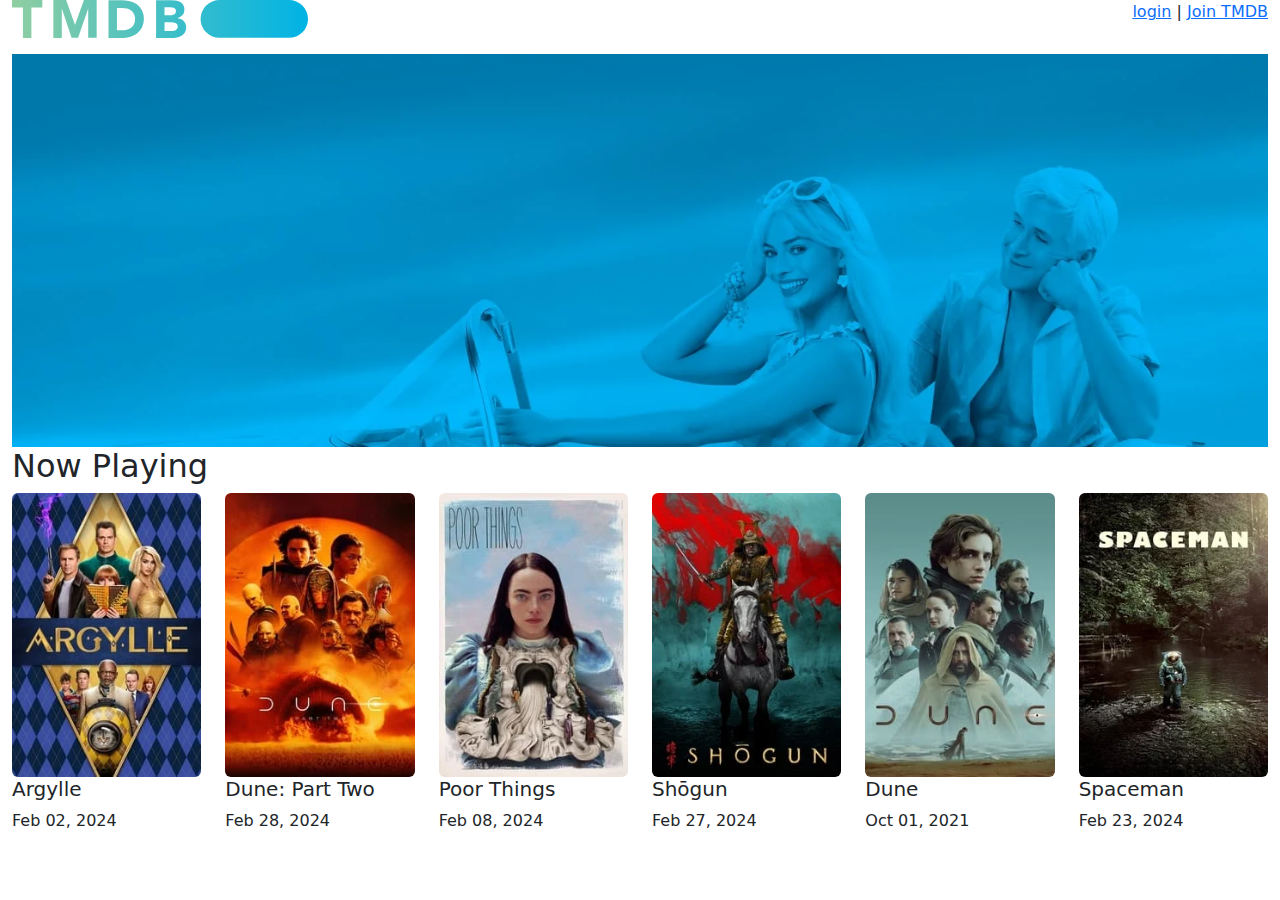
==== bs/index.html @ 1d7c4ef1 "bs.html" ====
<!DOCTYPE html>
<html lang="en">
<head>
    <meta charset="UTF-8">
    <meta name="viewport" content="width=device-width, initial-scale=1.0">
    <title>The Movie DB</title>
    <!-- bootstrap cdn -->
    <link 
    href="https://cdn.jsdelivr.net/npm/bootstrap@5.3.3/dist/css/bootstrap.min.css" rel="stylesheet" integrity="sha384-QWTKZyjpPEjISv5WaRU9OFeRpok6YctnYmDr5pNlyT2bRjXh0JMhjY6hW+ALEwIH" crossorigin="anonymous">
</head>
<body>
    <div class="container-fluid">
        <div class="row">
            <!-- logo -->
            <div class="col-lg-3">
                <img src="img/logo.svg " alt=""
                class="img-fluid"/>

            </div>

            <!-- link navigasi -->
            <div class="col-lg-9 text-end">
                <a href="#" class="link-primary">login</a> | 
                <a href="#" class="link-primary">Join TMDB</a>
            

            </div>
        </div>

        <div class="row mt-3">
            <div class="col-lg-12">
                <!-- img banner -->
                <img src="img/ctMserH8g2SeOAnCw5gFjdQF8mo.webp" alt="" 
                class="img-fluid"/>
            </div>
        </div>

        <h2> Now Playing</h2>
        <div class="row">
            <div class ="col-lg-2 col-sm-4 ">
                <img src="img/1.webp" alt=""
                class="img-fluid rounded"/>
                <h5>Argylle </h5>
                Feb 02, 2024
            
            </div>
            <div class ="col-lg-2 col-sm-4">
                <img src="img/2.webp" alt=""
                class="img-fluid rounded"/>
                <h5>Dune: Part Two</h5>
                Feb 28, 2024
            </div>
            <div class ="col-lg-2 col-sm-4">
                <img src="img/3.webp" alt=""
                class="img-fluid rounded"/>
                <h5>Poor Things</h5>
                Feb 08, 2024
            </div>
            <div class ="col-lg-2 col-sm-4">
                <img src="img/4.webp" alt=""
                class="img-fluid rounded"/>
                <h5>Shōgun</h5>
                Feb 27, 2024
            </div>
            <div class ="col-lg-2 col-sm-4">
                <img src="img/5.webp" alt=""
                class="img-fluid rounded"/>
                <h5>Dune</h5>
                Oct 01, 2021
            </div>
            <div class ="col-lg-2 col-sm-4">
                <img src="img/6.webp" alt=""
                class="img-fluid rounded"/>
                <h5>Spaceman</h5>
                Feb 23, 2024
            </div>


        </div>


    </div>
    
</body>
</html>
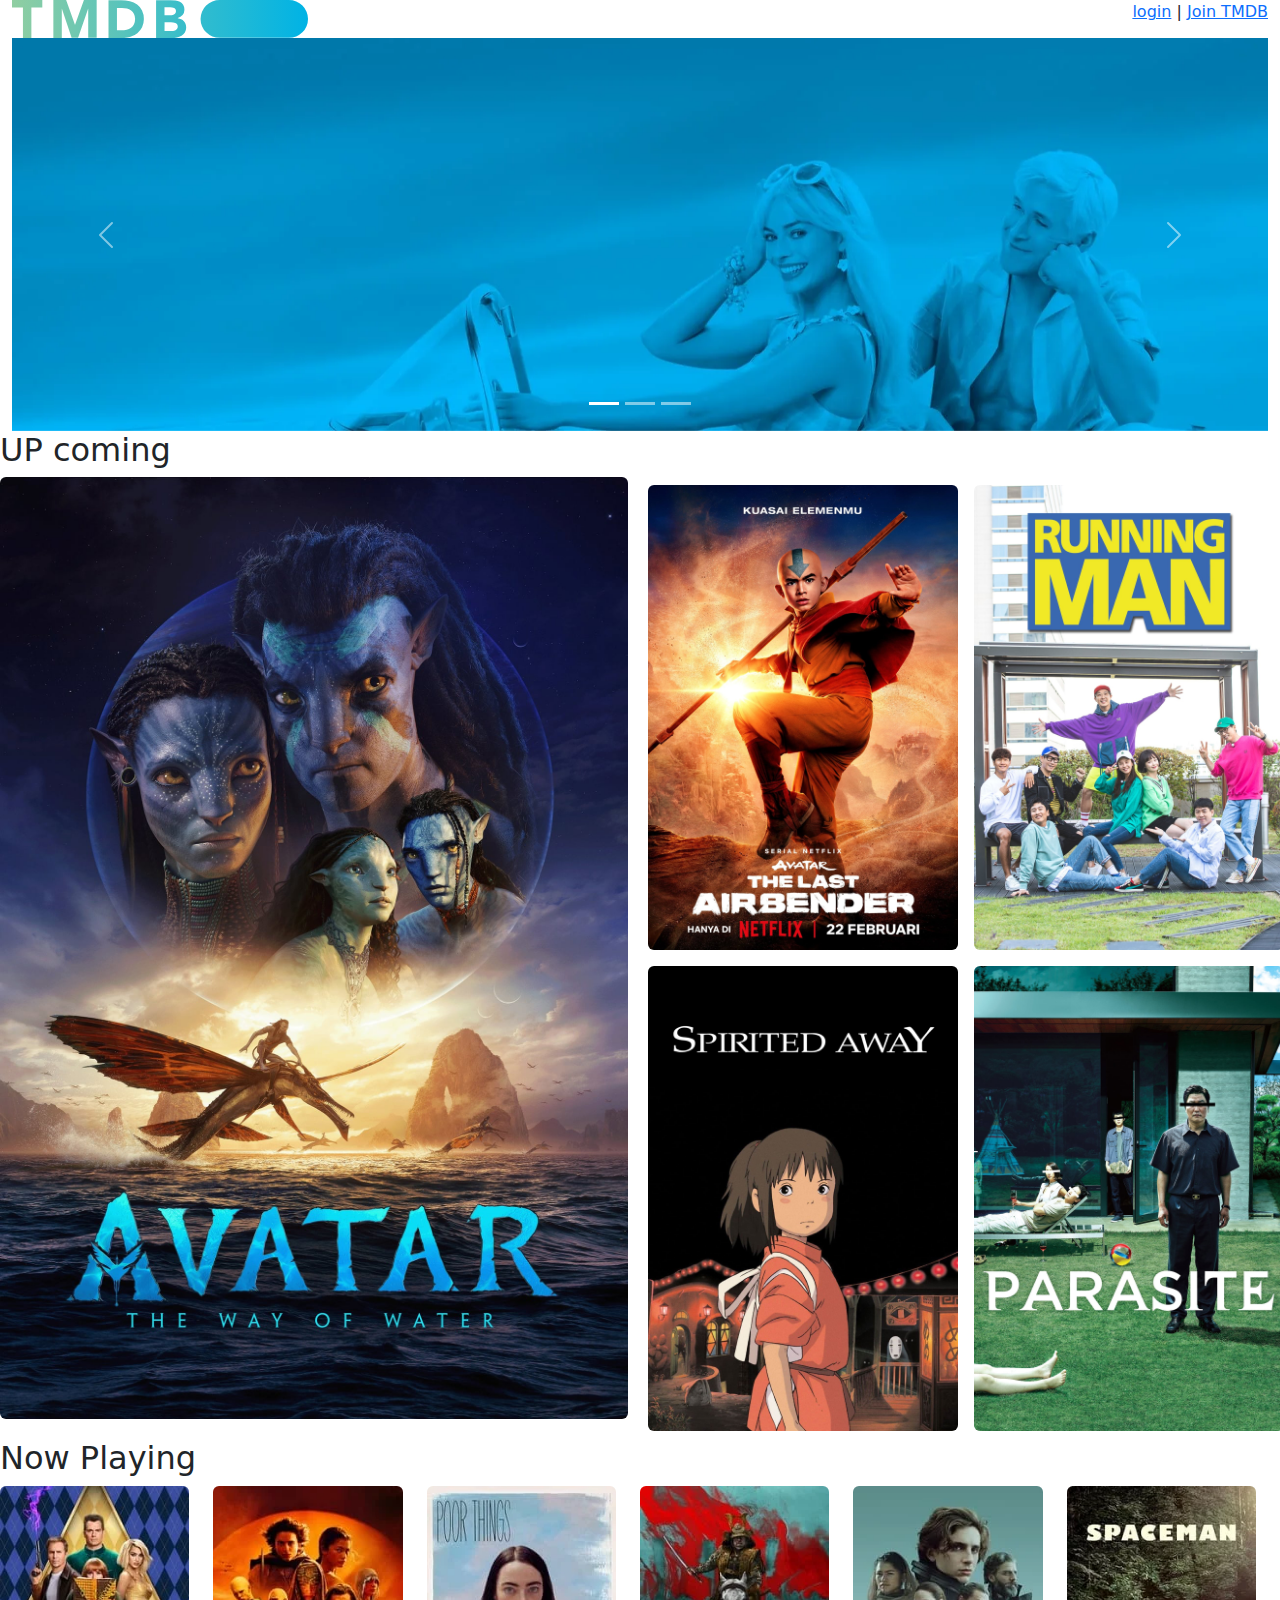
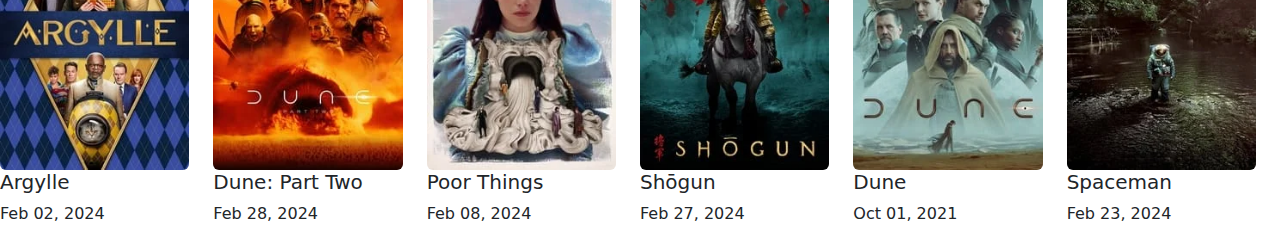
==== commit 2e6659f3: "s" ====
--- a/bs/index.html
+++ b/bs/index.html
@@ -7,6 +7,7 @@
     <!-- bootstrap cdn -->
     <link 
     href="https://cdn.jsdelivr.net/npm/bootstrap@5.3.3/dist/css/bootstrap.min.css" rel="stylesheet" integrity="sha384-QWTKZyjpPEjISv5WaRU9OFeRpok6YctnYmDr5pNlyT2bRjXh0JMhjY6hW+ALEwIH" crossorigin="anonymous">
+    <script src="https://cdn.jsdelivr.net/npm/bootstrap@5.3.3/dist/js/bootstrap.bundle.min.js"></script>
 </head>
 <body>
     <div class="container-fluid">
@@ -26,16 +27,76 @@
 
             </div>
         </div>
+        <!-- Carousel -->
+<div id="demo" class="carousel slide" data-bs-ride="carousel">
 
-        <div class="row mt-3">
-            <div class="col-lg-12">
-                <!-- img banner -->
-                <img src="img/ctMserH8g2SeOAnCw5gFjdQF8mo.webp" alt="" 
-                class="img-fluid"/>
+    <!-- Indicators/dots -->
+    <div class="carousel-indicators">
+      <button type="button" data-bs-target="#demo" data-bs-slide-to="0" class="active"></button>
+      <button type="button" data-bs-target="#demo" data-bs-slide-to="1"></button>
+      <button type="button" data-bs-target="#demo" data-bs-slide-to="2"></button>
+    </div>
+    
+    <!-- The slideshow/carousel -->
+    <div class="carousel-inner">
+      <div class="carousel-item active">
+        <img src="img/ctMserH8g2SeOAnCw5gFjdQF8mo.webp" alt="Los Angeles" class="d-block" style="width:100%">
+      </div>
+      <div class="carousel-item">
+        <img src="img/ctMserH8g2SeOAnCw5gFjdQF8mo.webp" alt="Chicago" class="d-block" style="width:100%">
+      </div>
+      <div class="carousel-item">
+        <img src="img/ctMserH8g2SeOAnCw5gFjdQF8mo.webp" alt="New York" class="d-block" style="width:100%">
+      </div>
+    </div>
+    
+    <!-- Left and right controls/icons -->
+    <button class="carousel-control-prev" type="button" data-bs-target="#demo" data-bs-slide="prev">
+      <span class="carousel-control-prev-icon"></span>
+    </button>
+    <button class="carousel-control-next" type="button" data-bs-target="#demo" data-bs-slide="next">
+      <span class="carousel-control-next-icon"></span>
+    </button>
+  </div>
+
+      
+
+        </div>
+        
+        <h2 class="mp-3">UP coming</h2>
+        <div class="row">
+            <div class="col-lg-6">
+                <img src="img/t6HIqrRAclMCA60NsSmeqe9RmNV.jpg" alt=""
+                class ='img-fluid rounded'/>
             </div>
+            <div class="col-lg-6 col-sm-12">
+                <div class="row">
+                    <div class="col-lg-6 p-2 col-sm-6">
+                        <img src="img/avatar.jpg" alt=""
+                        class="img-fluid rounded "/>
+                    </div>
+        
+                    <div class="col-lg-6 p-2 col-sm-6">
+                        <img src="img/2Wmmu1MkqxJ48J7aySET9EKEjXz.jpg" alt=""
+                        class="img-fluid rounded "/>
+                    </div>
+        
+        
+                    <div class="col-lg-6 p-2 col-sm-6">
+                        <img src="img/39wmItIWsg5sZMyRUHLkWBcuVCM.jpg" alt=""
+                        class="img-fluid rounded "/>
+                    </div>
+        
+        
+                    <div class="col-lg-6 p-2 col-sm-6">
+                        <img src="img/7IiTTgloJzvGI1TAYymCfbfl3vT.jpg" alt=""
+                        class="img-fluid rounded "/>
+                    </div>
+                </div>           
+                         
         </div>
 
-        <h2> Now Playing</h2>
+        <h2 class="mp-3"> Now Playing</h2>
         <div class="row">
             <div class ="col-lg-2 col-sm-4 ">
                 <img src="img/1.webp" alt=""
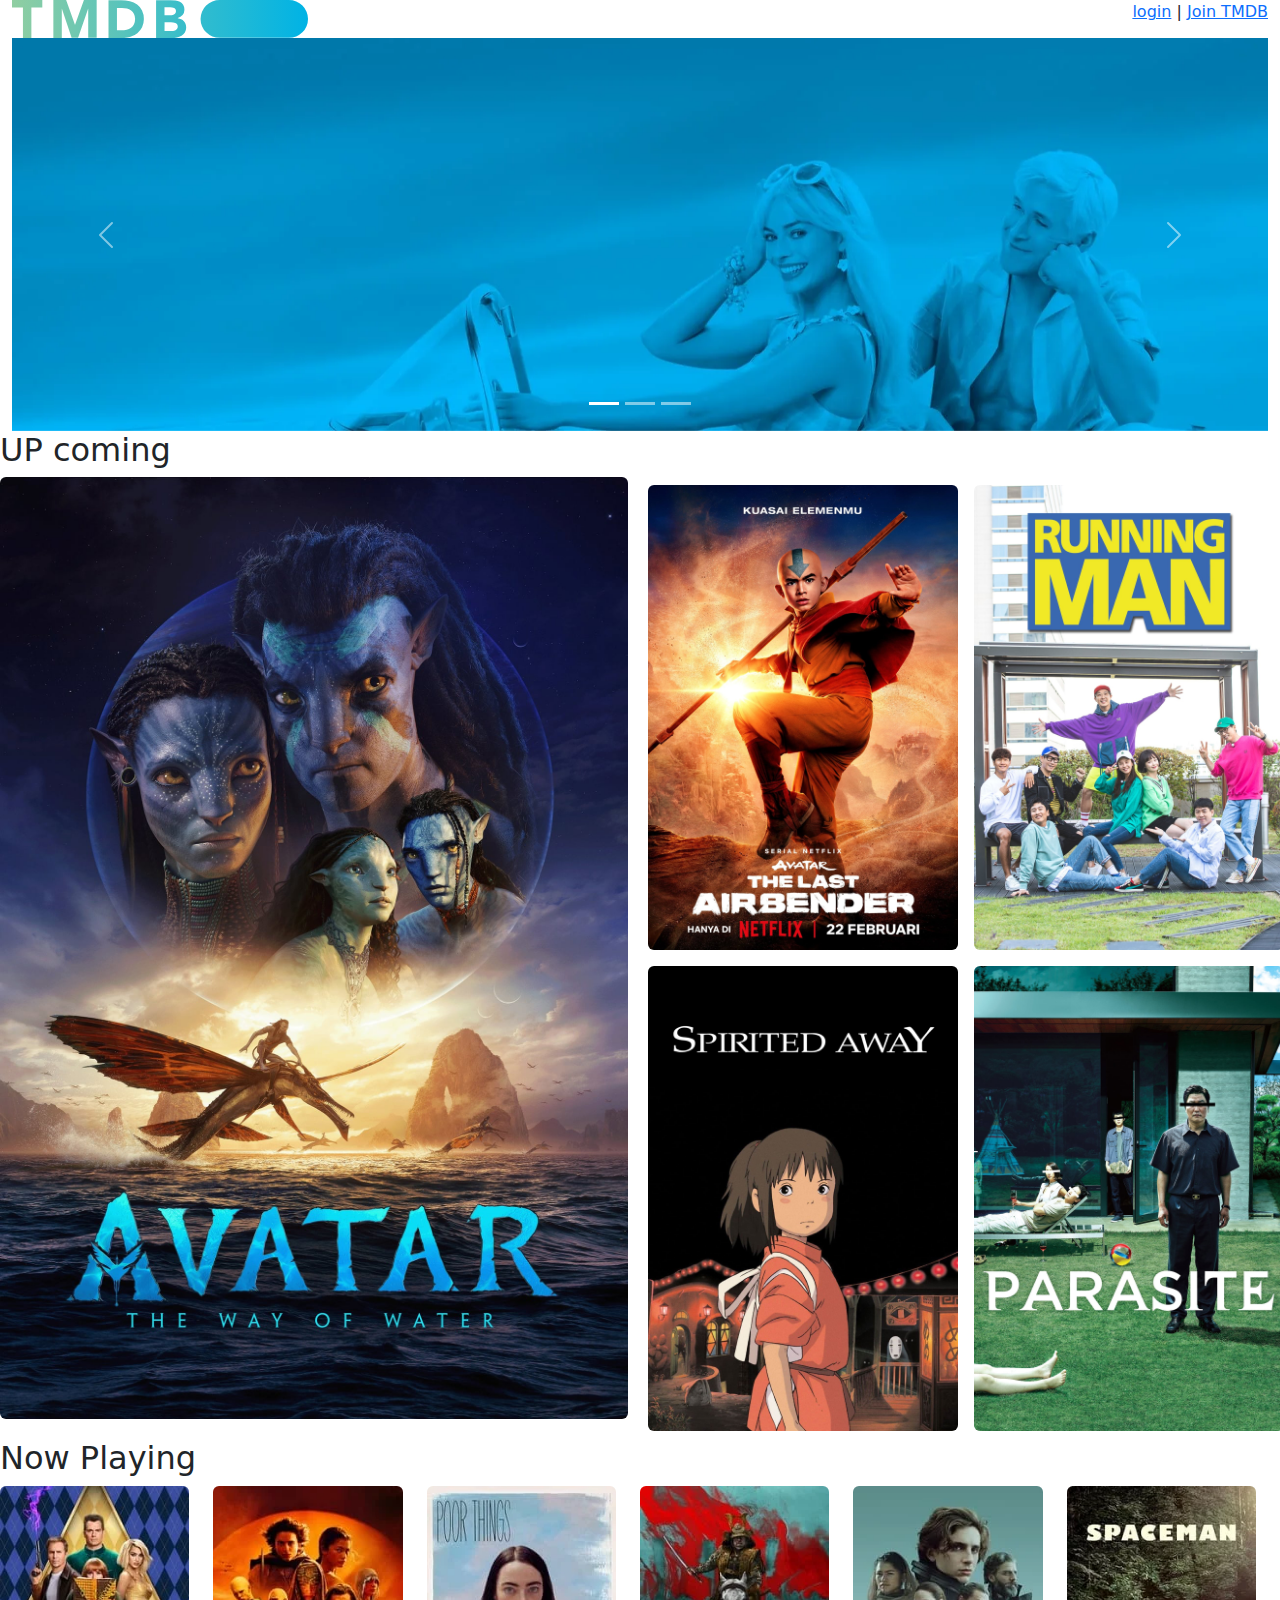
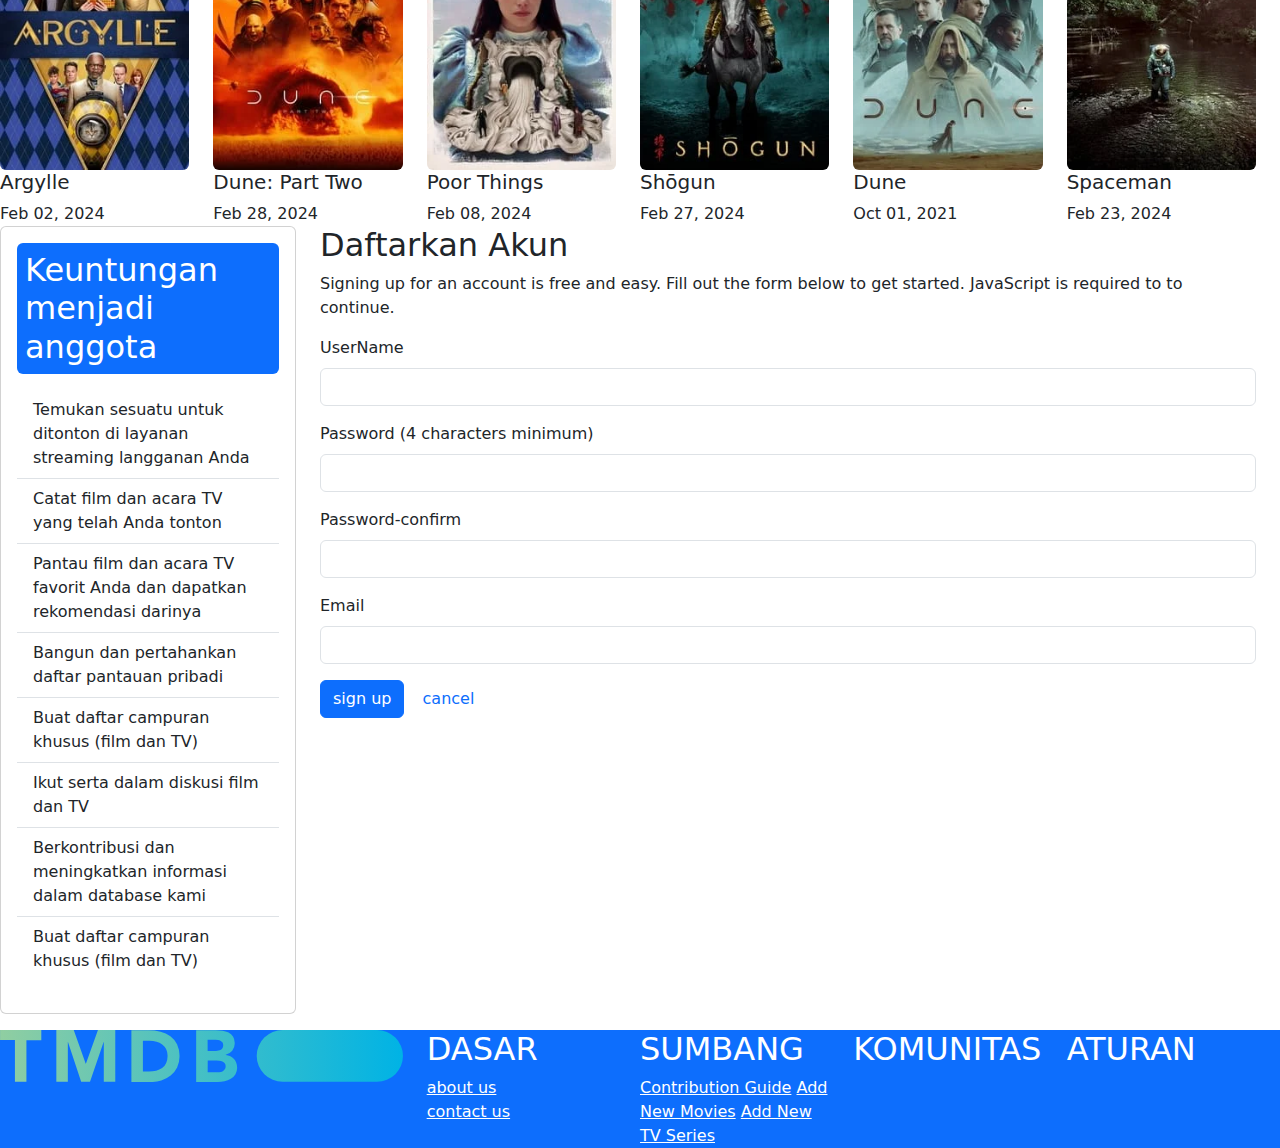
==== commit 1574bb58: "baru" ====
--- a/bs/index.html
+++ b/bs/index.html
@@ -67,30 +67,30 @@
         <div class="row">
             <div class="col-lg-6">
                 <img src="img/t6HIqrRAclMCA60NsSmeqe9RmNV.jpg" alt=""
-                class ='img-fluid rounded'/>
+                class ='d-block w-100 rounded'/>
             </div>
             <div class="col-lg-6 col-sm-12">
                 <div class="row">
                     <div class="col-lg-6 p-2 col-sm-6">
                         <img src="img/avatar.jpg" alt=""
-                        class="img-fluid rounded "/>
+                        class="d-block w-100 rounded"/>
                     </div>
         
                     <div class="col-lg-6 p-2 col-sm-6">
                         <img src="img/2Wmmu1MkqxJ48J7aySET9EKEjXz.jpg" alt=""
-                        class="img-fluid rounded "/>
+                        class="d-block w-100 rounded "/>
                     </div>
         
         
                     <div class="col-lg-6 p-2 col-sm-6">
                         <img src="img/39wmItIWsg5sZMyRUHLkWBcuVCM.jpg" alt=""
-                        class="img-fluid rounded "/>
+                        class="d-block w-100 rounded "/>
                     </div>
         
         
                     <div class="col-lg-6 p-2 col-sm-6">
                         <img src="img/7IiTTgloJzvGI1TAYymCfbfl3vT.jpg" alt=""
-                        class="img-fluid rounded "/>
+                        class="d-block w-100 rounded "/>
                     </div>
                 </div>           
                          
@@ -138,9 +138,100 @@
 
 
         </div>
+        <!-- akhir now playing -->
+
+        <!--  awal sign up -->
+        <div class ="row">
+            <div class="col-lg-3">
+                <!-- teks benefit -->
+                <div class="card">
+                    <div class="card-body">
+                    <h2 class="bg-primary rounded text-white p-2">
+                        Keuntungan menjadi anggota
+                    </h2>
+                    <p class="card-text">
+                        <ul class="list-group list-group-flush">
+                            <li class="list-group-item">Temukan sesuatu untuk ditonton di layanan streaming langganan Anda</li>
+                            <li class="list-group-item">Catat film dan acara TV yang telah Anda tonton</li>
+                            <li class="list-group-item">Pantau film dan acara TV favorit Anda dan dapatkan rekomendasi darinya</li>
+                            <li class="list-group-item">Bangun dan pertahankan daftar pantauan pribadi</li>
+                            <li class="list-group-item">Buat daftar campuran khusus (film dan TV)</li>
+                            <li class="list-group-item">Ikut serta dalam diskusi film dan TV</li>
+                            <li class="list-group-item">Berkontribusi dan meningkatkan informasi dalam database kami</li> <li class="list-group-item">Buat daftar campuran khusus (film dan TV)</li>
+                            
+                          </ul>
+                    </p>
+
+                </div>
+            </div>
+         </div>
+            <div class="col-lg-9">
+                <!-- form sign up -->
+                <h2>Daftarkan Akun</h2>
+                <p>
+                    Signing up for an account is free and easy. 
+                    Fill out the form below to get started. 
+                    JavaScript is required to to continue.
+                </p>
+                
+                <form action="">
+                    <div class="mb-3">
+                        <label for="" class="form-label">UserName</label>
+                        <input type="text" class="form-control"/>
+                    </div>
+                    <div class="mb-3">
+                        <label for="" class="form-label">Password (4 characters minimum)</label>
+                        <input type="text" class="form-control"/>
+                    </div>
+                    <div class="mb-3">
+                        <label for="" class="form-label">Password-confirm </label>
+                        <input type="text" class="form-control"/>
+                    </div>
+                    <div class="mb-3">
+                        <label for="" class="form-label">Email</label>
+                        <input type="text" class="form-control"/>
+                    </div>
+                    <button class="btn btn-primary">sign up</button>
+                    <button class="btn btn-default text-primary">cancel</button>
+                </form>
+            </div>
+        </div>
+
+        <!-- akhir sign up  -->
+
+        <!-- awal router -->
+        <div class="row bg-primary mt-3 text-white">
+            <div class="col-lg-4">
+                <img src="img/logo.svg" alt="" class="d-block w-100"/>
+            </div>
+            <div class="col-lg-2">
+                <h2> DASAR</h2>
+                <a href="#" class="text-white">about us</a> <br>
+                <a href="#" class="text-white">contact us</a>
+            </div>
+            <div class="col-lg-2">
+                <h2>SUMBANG</h2>
+                <a href="#" class="text-white">Contribution Guide</a>
+                <a href="#" class="text-white">Add New Movies</a>
+                <a href="#" class="text-white">Add New TV Series</a>
+
+            </div>
+            <div class="col-lg-2">
+                <h2>KOMUNITAS</h2>
+
+            </div>
+            <div class="col-lg-2">
+                <h2>ATURAN</h2>
+
+            </div>
+        </div>
+    
+
+        <!-- akhir router -->
 
 
     </div>
+    
     
 </body>
 </html>